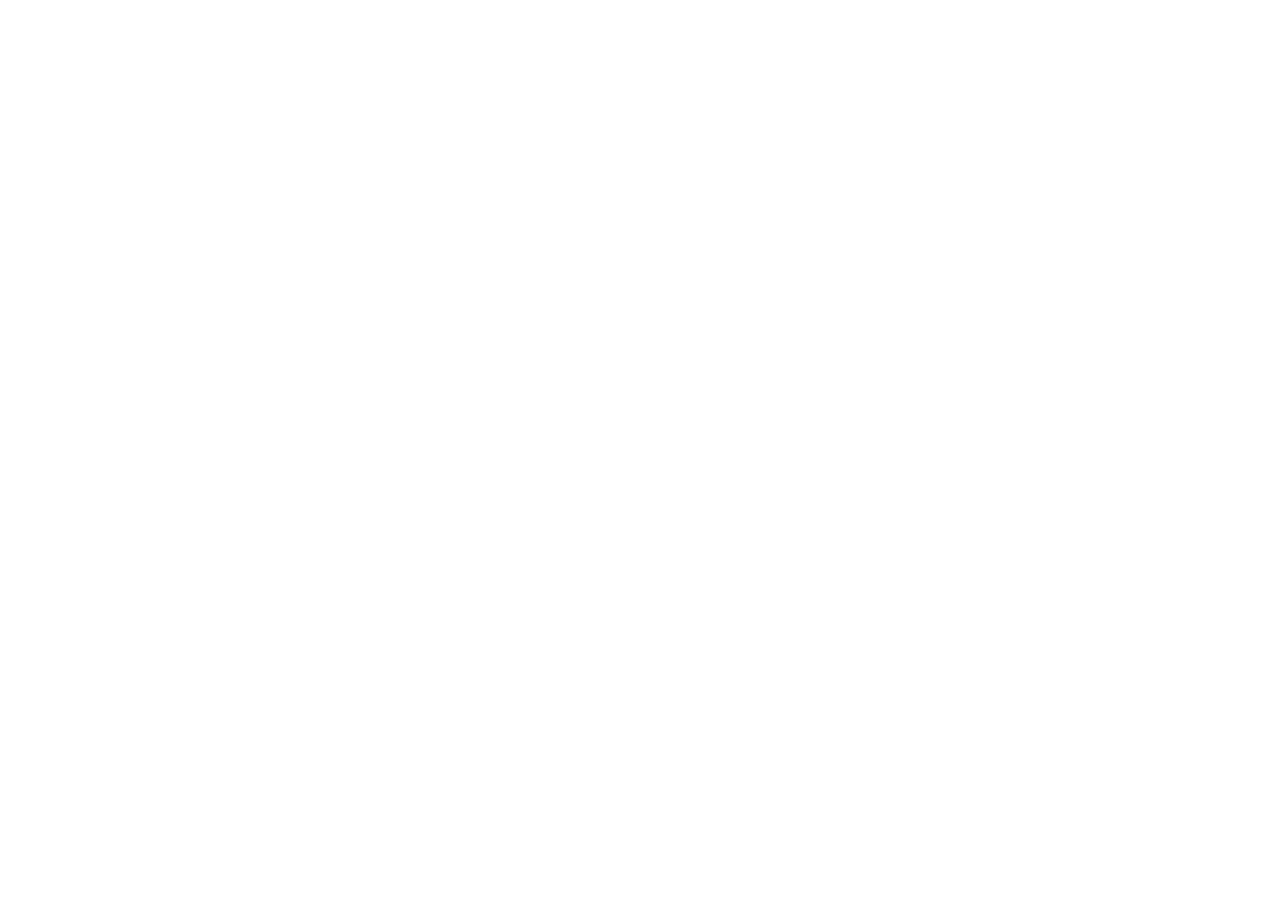
==== SoloProjectSkey/index.html @ 2db3a56a "Начало верстки" ====
<!DOCTYPE html>
<html lang="en">

<head>
    <meta charset="UTF-8">
    <meta name="viewport" content="width=device-width, initial-scale=1.0">
    <title>Game Website</title>
    <link rel="stylesheet" href="/css/main.css">
</head>
<body>
    
</body>
</html>
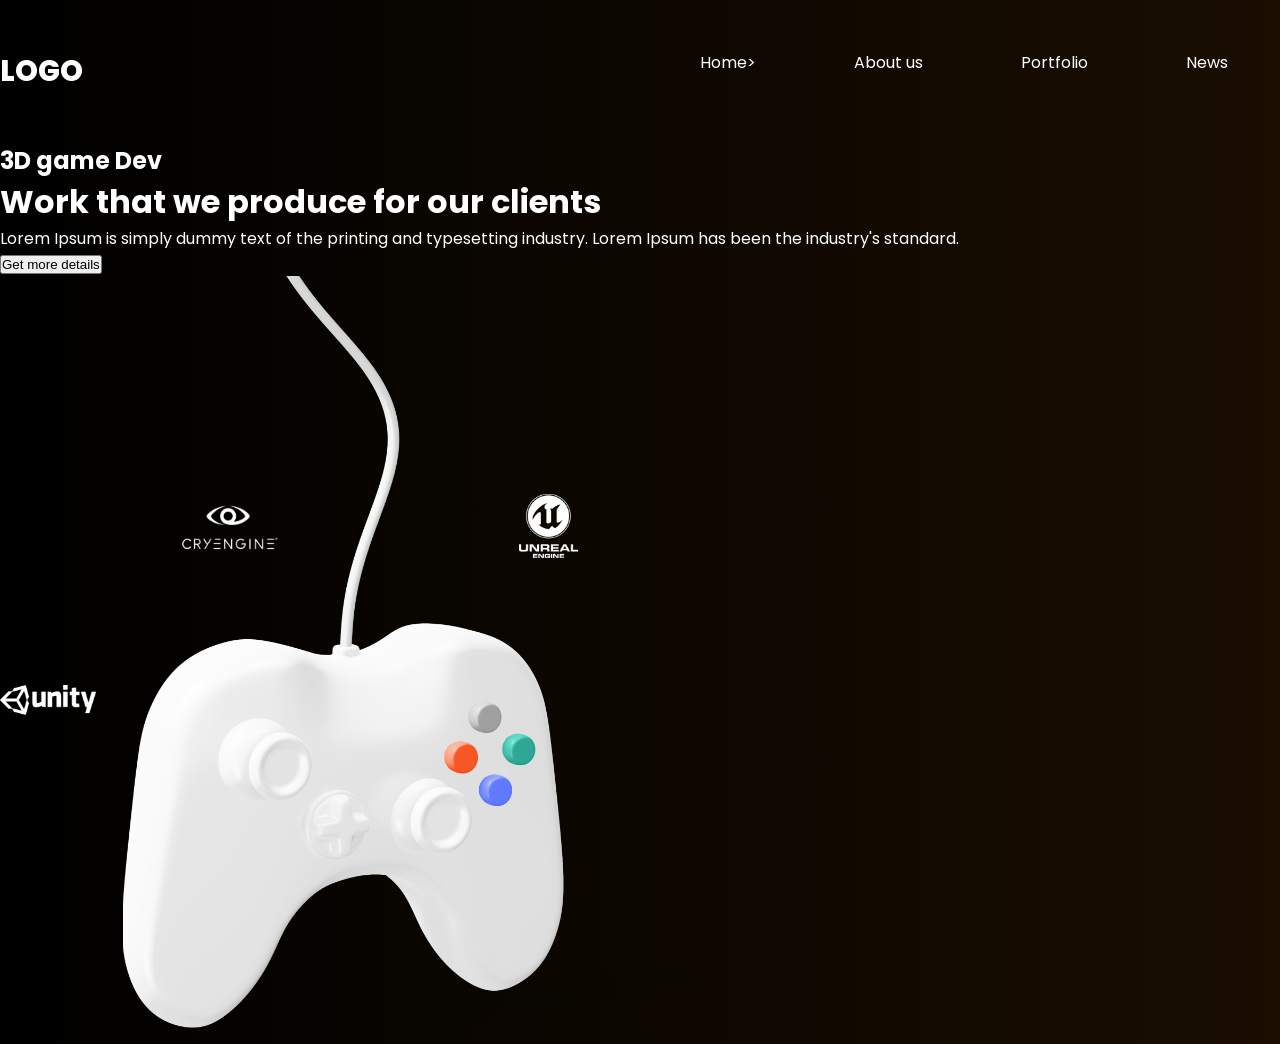
==== commit 216d12bd: "Начало сайта" ====
--- a/SoloProjectSkey/index.html
+++ b/SoloProjectSkey/index.html
@@ -5,9 +5,32 @@
     <meta charset="UTF-8">
     <meta name="viewport" content="width=device-width, initial-scale=1.0">
     <title>Game Website</title>
-    <link rel="stylesheet" href="/css/main.css">
+    <link rel="stylesheet" href="/SoloProjectSkey/main.css">
 </head>
 <body>
-    
+    <div class="wrapper">
+        <header class="container">
+            <span class="logo">logo</span>
+            <nav>
+                <ul>
+                    <li class="active"><a href="#">Home></a></li>
+                    <li><a href="#">About us</a></li>
+                    <li><a href="#">Portfolio</a></li>
+                    <li><a href="#">News</a></li>
+                    <li class="btn"><a href="#">Contacts</a></li>
+                </ul>
+            </nav>
+        </header>    
+
+        <div class="hero container">
+            <div class="hero--info">
+                <h2>3D game Dev</h2>
+                <h1>Work that we produce for our clients</h1>
+                <p>Lorem Ipsum is simply dummy text of the printing and typesetting industry. Lorem Ipsum has been the industry's standard.</p>
+                <button class="btn">Get more details</button>
+            </div>
+            <img src="img/joystick.svg" alt="">
+        </div>
+    </div>
 </body>
 </html>
--- a/SoloProjectSkey/main.css
+++ b/SoloProjectSkey/main.css
@@ -0,0 +1,61 @@
+@import url('https://fonts.googleapis.com/css2?family=Poppins:wght@400;500;700;800&display=swap');
+
+*{
+    margin: 0;
+    padding: 0;
+}
+
+body {
+    font-family: "Poppins", sans-serif;
+    font-weight: 400;
+    color: white;
+}
+
+a {
+    text-decoration: none;
+}
+
+img {
+    max-width: 100%;
+}
+
+.wrapper{
+    background: linear-gradient(90deg,rgba(0, 0, 0, 1) 0%, rgba(26, 14, 1, 1) 100%);
+    width: 100%;
+}
+
+.container {
+    width: 1400px;
+    margin: 0 auto;
+}
+
+header {
+    padding: 50px 0;
+}
+
+header .logo {
+    text-transform: uppercase;
+    font-size: 29px;
+    font-weight: 800;
+}
+
+header nav {
+    float: right;
+    width: 50%;
+}
+
+header nav ul {
+    list-style: none;
+    display: flex;
+    justify-content: space-between;
+}
+
+header nav ul li {
+    display: inline-block;
+}
+header nav ul li a {
+    color: white
+}
+header nav ul li:not(.active) a:hover {
+    
+}
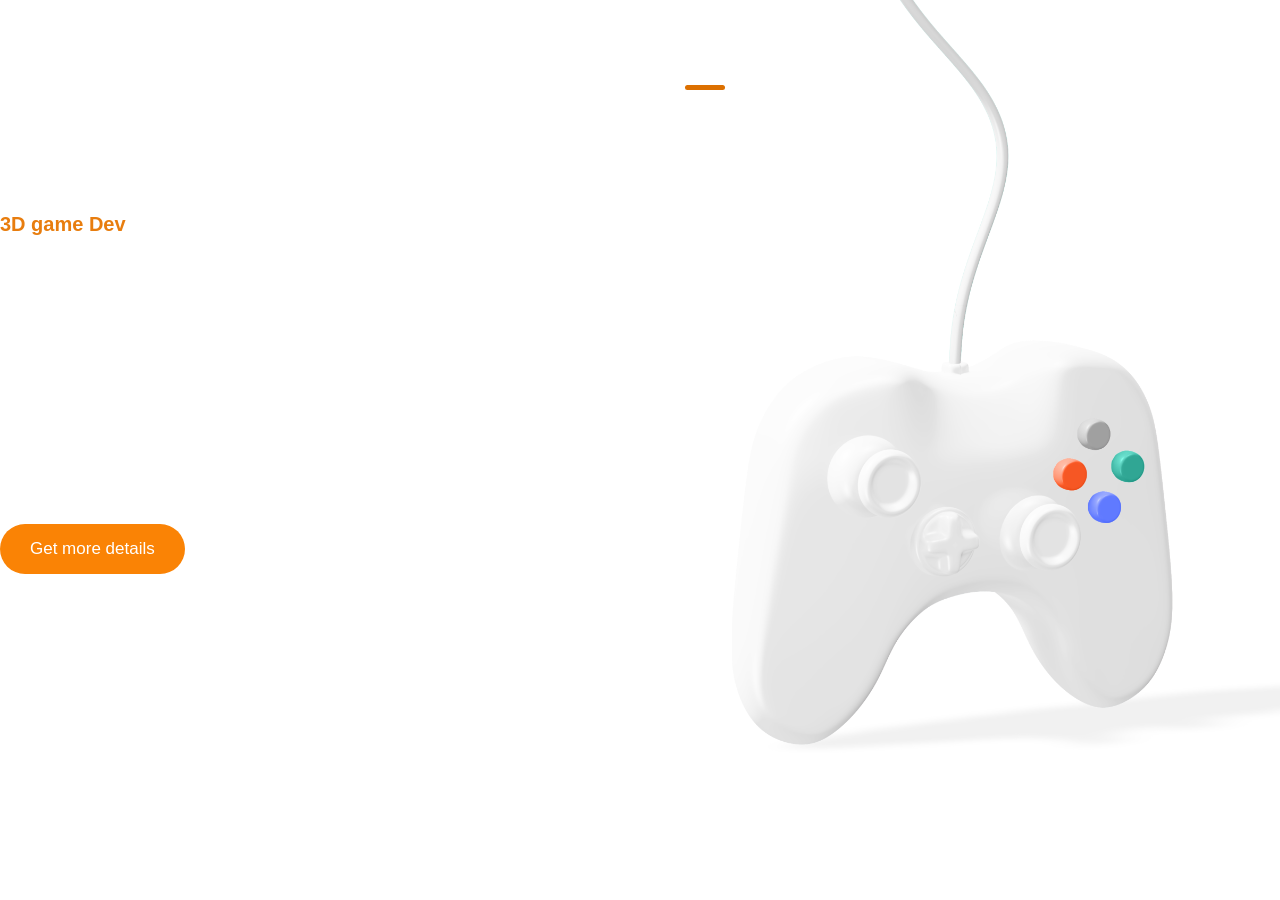
==== commit 2457e5b9: "test" ====
--- a/SoloProjectSkey/index.html
+++ b/SoloProjectSkey/index.html
@@ -8,12 +8,12 @@
     <link rel="stylesheet" href="/SoloProjectSkey/main.css">
 </head>
 <body>
-    <div class="wrapper">
+    <!-- <div class="apper"> -->
         <header class="container">
             <span class="logo">logo</span>
             <nav>
                 <ul>
-                    <li class="active"><a href="#">Home></a></li>
+                    <li class="active"><a href="#">Home</a></li>
                     <li><a href="#">About us</a></li>
                     <li><a href="#">Portfolio</a></li>
                     <li><a href="#">News</a></li>
@@ -25,7 +25,7 @@
         <div class="hero container">
             <div class="hero--info">
                 <h2>3D game Dev</h2>
-                <h1>Work that we produce for our clients</h1>
+                <h1>Work that we prodduce for our clients</h1>
                 <p>Lorem Ipsum is simply dummy text of the printing and typesetting industry. Lorem Ipsum has been the industry's standard.</p>
                 <button class="btn">Get more details</button>
             </div>
--- a/SoloProjectSkey/main.css
+++ b/SoloProjectSkey/main.css
@@ -9,6 +9,7 @@
     font-family: "Poppins", sans-serif;
     font-weight: 400;
     color: white;
+    font-size: 16px;
 }
 
 a {
@@ -48,6 +49,8 @@
     list-style: none;
     display: flex;
     justify-content: space-between;
+    z-index: 2;
+    position: relative;
 }
 
 header nav ul li {
@@ -56,6 +59,80 @@
 header nav ul li a {
     color: white
 }
-header nav ul li:not(.active) a:hover {
-    
+
+header nav ul li.active::after {
+    content: '';
+    display: block;
+    width: 40px;
+    height: 5px;
+    background: #DC7000;
+    border-radius: 10px;
+    position: relative;
+    top: 10px;
+    left: -15px;
+}
+
+header nav ul li:not(.active):not(.btn) a:hover {
+    border-bottom: 5px solid #DC7000;
+}
+
+header nav ul li.btn a {
+    background: #FA9021;
+    padding: 9px 17px;
+    border-radius: 5px;
+    transition: all 500ms ease;
+}
+
+header nav ul li.btn a.hover {
+    background: #a02604;
+}
+
+.hero {
+    padding-bottom: 100px;
+    position: relative;
+    z-index: 1;
+    position: relative;
+}
+
+.hero--info {
+    width: 530px;
+    padding-top: 70px;
+}
+
+.hero--info h2 {
+    color: #E87D0E;
+    font-size: 20px;
+    font-weight: 600;
+}
+
+.hero--info h1 {
+    font-size: 50px;
+    font-weight: 600;
+}
+
+.hero--info p {
+    font-weight: 500;
+    line-height: 170%;
+    margin: 30px 0;
+}
+
+.hero--info .btn {
+    background-color: #FA8305;
+    color: #fff;
+    border-radius: 50px;
+    padding: 15px 30px;
+    border: 0;
+    transition: all 500ms ease;
+    font-size: 17px;
+}
+
+.hero--info .btn:hover {
+    cursor: pointer;
+    transform: scale(1.1);
+}
+
+.hero img {
+    position: absolute;
+    top: -150px;
+    right: 0px;
 }
